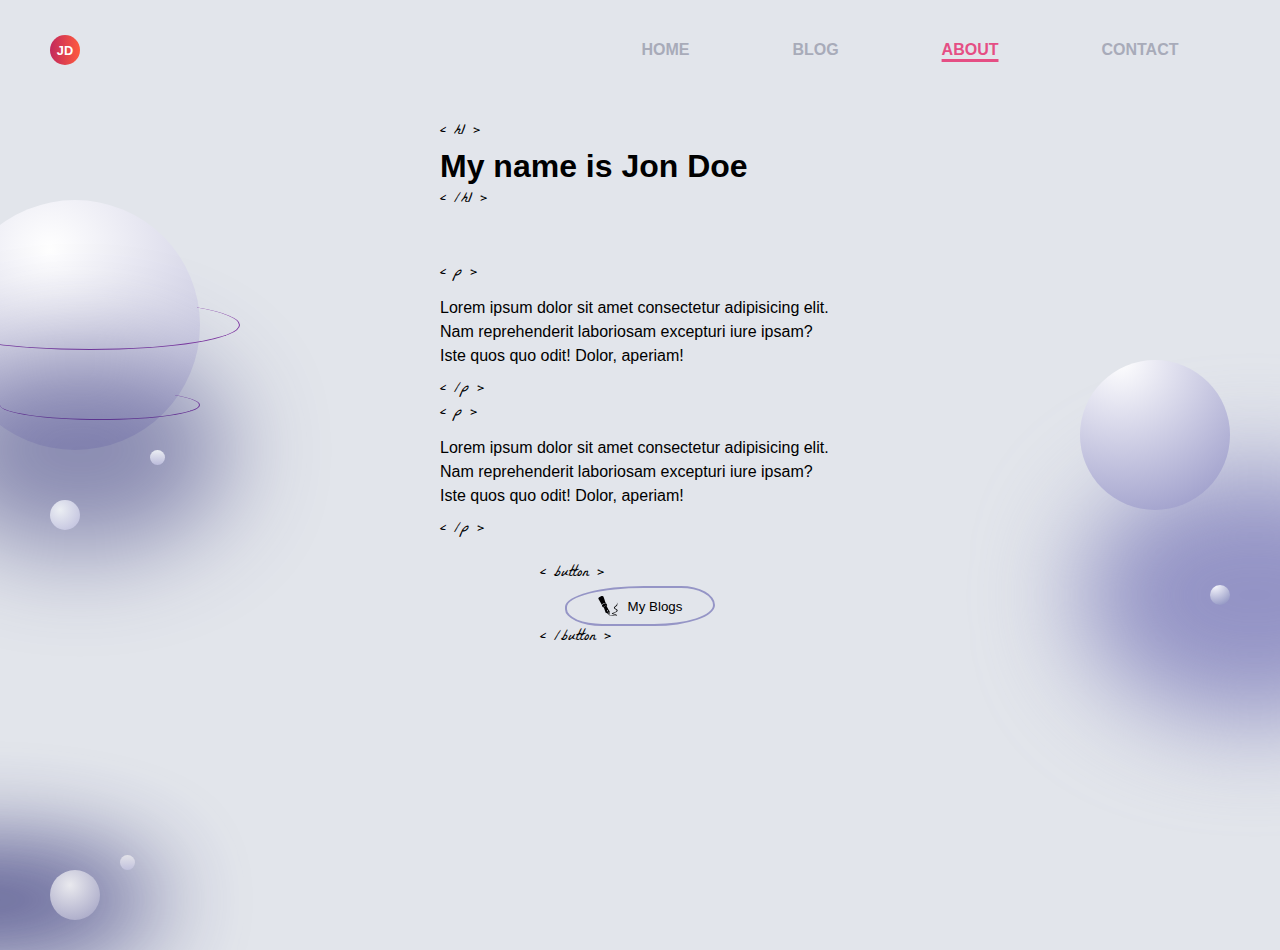
==== about.html @ 580b1d9d "Finished the other pages" ====
<!DOCTYPE html>
<html lang="en">
<head>
    <meta charset="UTF-8">
    <meta http-equiv="X-UA-Compatible" content="IE=edge">
    <meta name="viewport" content="width=device-width, initial-scale=1.0">
    <meta name="description" content="UI designed blog website created with html and css"/>
    <link rel="stylesheet" href="https://cdnjs.cloudflare.com/ajax/libs/font-awesome/5.15.2/css/all.min.css"/>
    <link rel="stylesheet" href="about.css">
    <title>Home</title>
</head>
<body>
    <header class="toggle">
        <div class="logo">
            <a href="./home.html"><h1 id="logo">JD</h1></a>
        </div>
        <div class="nav" id="nav">
          <ul>
            <a href="./home.html"><li>Home</li></a>
          <a href="./index.html"><li>blog</li></a>
          <a href="./about.html"><li class="active">About</li></a>
          <a href="./contact.html"><li>Contact</li></a>
          </ul>
        </div>
        <div class="burger">
          <i class="fas fa-bars fa-lg" id="show"></i>
          <i class="fas fa-times fa-lg" onclick="close()" id="close"></i>
        </div>
      </header>

    <div class="container">
        <div class="info">
            <span>< h1 ></span>
            <h1>My name is Jon Doe</h1><span style="padding-bottom: 50px;">< /h1 ></span>
            <span>< p ></span>
            <p>Lorem ipsum dolor sit amet consectetur adipisicing elit. Nam reprehenderit laboriosam excepturi iure ipsam? Iste quos quo odit! Dolor, aperiam!</p>
            <span>< /p ></span>
            <span>< p ></span>
            <p>Lorem ipsum dolor sit amet consectetur adipisicing elit. Nam reprehenderit laboriosam excepturi iure ipsam? Iste quos quo odit! Dolor, aperiam!</p>
            <span>< /p ></span>
            <span style="padding-left: 100px;padding-top: 20px;">< button ></span>
            <a href="./index.html"><button><img src="pen.svg" alt="pen"> My Blogs</button></a>
            <span style="padding-left: 100px;">< /button ></span>
        </div>
    </div>

<div class="ring"></div>
<div class="ring2"></div>

    <div class="circle1" id="c1"></div>
    <div class="circle11"></div>
    <div class="circle12"></div>
    <div class="circle2"></div>
    <div class="circle23"></div>
    <div class="circle3"></div>
    <div class="circle33"></div>
    <div class="shadow1"></div>
    <div class="shadow2"></div>

    <script>
const burger = document.querySelector(".burger");
const header = document.querySelector(".toggle");
burger.addEventListener("click", () => {
header.classList.toggle("show");})
    </script>
</body>
</html>
---- about.css ----
@import url('https://fonts.googleapis.com/css2?family=La+Belle+Aurore&display=swap');

* {
    padding: 0;
    margin: 0;
    box-sizing: border-box;
  }
  body,
  html {
    min-width: 350px;
    width: 100%;
    height: 100vh;
    font-family: "Poppins", sans-serif;
    background-color: #e2e5eb;
    overflow: hidden;
  }
  header {
    width: 100%;
    height: 100px;
    padding: 0px 50px;
    display: flex;
    align-items: center;
    justify-content: space-between;
  }
  header .nav {
    width: 50%;
    right: 50px;
    position: absolute;
  }
  header .nav > ul {
    width: 100%;
    display: flex;
    flex-direction: row;
    justify-content: space-around;
    text-transform: uppercase;
    list-style: none;
    font-weight: 600;
  }
  .logo {
    width: 35px;
    height: 35px;
    display: flex;
    align-items: center;
    justify-content: center;
    border-radius: 50%;
    background: linear-gradient(to right, rgb(194, 41, 92), rgb(255, 91, 62));
    cursor: pointer;
  }
  #logo {
    color: white;
    font-size: 1rem;
  }
  .nav > ul > li {
    color: #a8abb9;
    cursor: pointer;
  }
  #show {
    position: relative;
    display: none;
    cursor: pointer;
  }
  #close {
    position: relative;
    display: none;
    cursor: pointer;
  }
  .toggle.show #close {
    display: flex;
  }
  .toggle.show #show {
    display: none;
  }
  .toggle.show .nav {
    display: flex;
    flex-direction: column;
    height: 200px;
    top: 100px;
    right: 50px;
    align-items: flex-end;
    text-align: right;
    z-index: 6;
  }
  .toggle.show .nav > ul {
    height: 100%;
    flex-direction: column;
    justify-content: space-between;
  }
  .toggle.show .nav > ul > li {
    color: #5e636f;
  }
  header .nav > ul > li:hover {
    color: #e54e84;
  }
  a{
      color: #a8abb9;
      text-decoration: none;
  }
  a:hover{
      color: #e54e84;
  }
  .active {
    color: #e54e84 !important;
    text-decoration: underline;
    text-underline-position: under;
    text-decoration-thickness: 3px;
    text-decoration-style: solid;
    text-decoration-line: underline;
    text-decoration-color: #e54e84 !important;
  }
  .container{
      display: flex;
      align-items: center;
      justify-content: center;
      width: 400px;
      left: 50%;
      transform: translateX(-50%);
      padding-top: 20px;
      position: absolute;
      z-index: 5;
  }
  .info{
      width: 100%;
      line-height: 1.5rem;
      display: flex;
      flex-direction: column;
  }
  .info h1{
      padding: 10px 0px;
  }
  .info p{
      padding: 10px 0px;
  }
  span{
    font-family: 'La Belle Aurore', cursive;
  }
  button{
      display: flex;
      align-items: center;
      justify-content: center;
      height: 40px;
      width: 150px;
      background:transparent;
      outline: none;
      border-radius: 100% 43% 77% 47% / 100% 90% 100% 80%  ;
      border: 2px solid #9595c6;
      cursor: pointer;
      transition: 0.5s ease;
  }
  button img{
      width: 20px;
      margin-right: 10px;
  }
  button:hover{
      border-radius: 51% 78% 71% 57% / 100% 80% 77% 83% ;
      transition: 0.5s ease;
  }
  button:active{
      transform: translateY(2px);
      box-shadow: 0px 2px 5px #9595c6;
      transition: 0.1s ease;
  }
  .info > a{
      width: 150px;
      position: relative;
      left: 50%;
      transform: translateX(-50%);
  }
  .ring{
      position: absolute;
      z-index: 2;
      top: 300px;
      left: -60px;
      width: 300px;
      height: 50px;
      border-bottom: 1px solid;
      border-right: 1px solid;
      border-radius: 50%;
      border-color: rgb(129, 56, 163);
  }
  .ring2{
    position: absolute;
    z-index: 2;
    top: 390px;
    left: 0px;
    width: 200px;
    height: 30px;
    border-bottom: 1px solid;
    border-right: 1px solid;
    border-radius: 50%;
    border-color: rgb(129, 56, 163);
}
  .circle1 {
    position: absolute;
    top: 200px;
    left: -50px;
    width: 250px;
    height: 250px;
    border-radius: 50%;
    background: radial-gradient(circle at 100px 50px, #ffffff, #bfbfdb);
  }
  .circle1::after {
    content: "";
    position: absolute;
    bottom: -100px;
    left: -20px;
    background-color: #313177;
    width: 120%;
    height: 80%;
    border-radius: 50%;
    z-index: 2;
    filter: blur(50px);
    opacity: 0.5;
  }
  .circle11 {
    position: absolute;
    top: 500px;
    left: 50px;
    width: 30px;
    height: 30px;
    border-radius: 50%;
    background: radial-gradient(circle at 10px 10px, #ebeef3, #bbbbdb);
    z-index: 3;
  }
  
  .circle12 {
    position: absolute;
    top: 450px;
    left: 150px;
    width: 15px;
    height: 15px;
    border-radius: 50%;
    background: linear-gradient(to bottom, #ebeef3, #bbbbdb);
    z-index: 3;
  }
  .circle2 {
    position: absolute;
    bottom: -20px;
    left: 50px;
    width: 50px;
    height: 50px;
    border-radius: 50%;
    background: radial-gradient(circle at 20px 15px, #e9e9ee, #9e9ec1);
    z-index: 3;
  }
  .shadow1 {
    position: absolute;
    bottom: 1%;
    left: -190px;
    background-color: #313177;
    width: 350px;
    height: 100px;
    border-radius: 50%;
    z-index: 2;
    filter: blur(50px);
    opacity: 0.9;
  }
  .circle23 {
    position: absolute;
    bottom: 30px;
    left: 120px;
    width: 15px;
    height: 15px;
    border-radius: 50%;
    background: linear-gradient(to bottom, #e3e3e9, #c1c1dd);
    z-index: 3;
  }
  .circle3 {
    position: absolute;
    top: 40%;
    right: 50px;
    width: 150px;
    height: 150px;
    border-radius: 50%;
    background-image: radial-gradient(circle at 40px 0px, #ffffff, #9393c5);
    z-index: 3;
    transition: transform 0.7s ease-out;
  }
  
  .circle3:hover{
    transform: rotateZ(45deg);
  }
  .shadow2 {
    position: absolute;
    bottom: 180px;
    right: -150px;
    background-color: #9393c5;
    width: 350px;
    height: 250px;
    border-radius: 50%;
    z-index: 2;
    filter: blur(50px);
  }
  .circle33 {
    position: absolute;
    top: 65%;
    right: 50px;
    width: 20px;
    height: 20px;
    border-radius: 50%;
    background: radial-gradient(circle at 5px 0px, #fbfbff, #8388bb);
    z-index: 3;
  }
  
  @media (min-device-width: 1024px) {
    .toggle.show .nav {
      display: none;
    }
    .nav > ul > li {
      font-size: 0.8rem;
    }
    #logo {
      font-size: 0.8rem;
    }
    .logo {
      width: 30px;
      height: 30px;
    }
    .shadow1 {
      bottom: -50px;
    }
    .burger {
      display: none;
    }
  }
  
  @media (min-device-width: 768px) and (max-width: 1024px) {
    
    .toggle.show .nav {
      display: none;
    }
    .nav {
      display: flex;
    }
    .nav > ul > li {
      font-size: 0.8rem;
    }
    #logo {
      font-size: 0.8rem;
    }
    .logo {
      width: 30px;
      height: 30px;
    }
    header .nav {
      width: 70%;
    }
    .burger {
      display: none;
    }
  }
  
  @media (min-device-width: 350px) and (max-width: 767px) {
    
    .toggle.show .nav {
      display: flex;
      background-color: #c6c8de;
      padding: 20px;
      width: 30%;
      border-radius: 10px;
    }
    .nav {
      display: none;
    }
    li:hover {
      color: #e54e84 !important;
    }
    .burger {
      display: flex;
    }
    #show {
      display: flex;
    }
    .circle3 {
      top: 50%;
      width: 100px;
      height: 100px;
    }
    .circle33 {
      right: 20px;
      width: 15px;
      height: 15px;
    }
    .shadow2 {
      position: absolute;
      bottom: 180px;
      right: -200px;
      background-color: #9393c5;
      width: 350px;
      height: 250px;
      border-radius: 50%;
      z-index: 2;
      filter: blur(50px);
    }
    .info{
        width: 80%;
    }
    .info h1{
        line-height: 2rem;
    }
  }
  
  @media (min-device-width: 350px) and (max-width: 400px) {
      header{
          height: 50px;
      }
      p{
          font-size: 0.8rem;
      }
      .container{
          width: 300px;
      }
  }
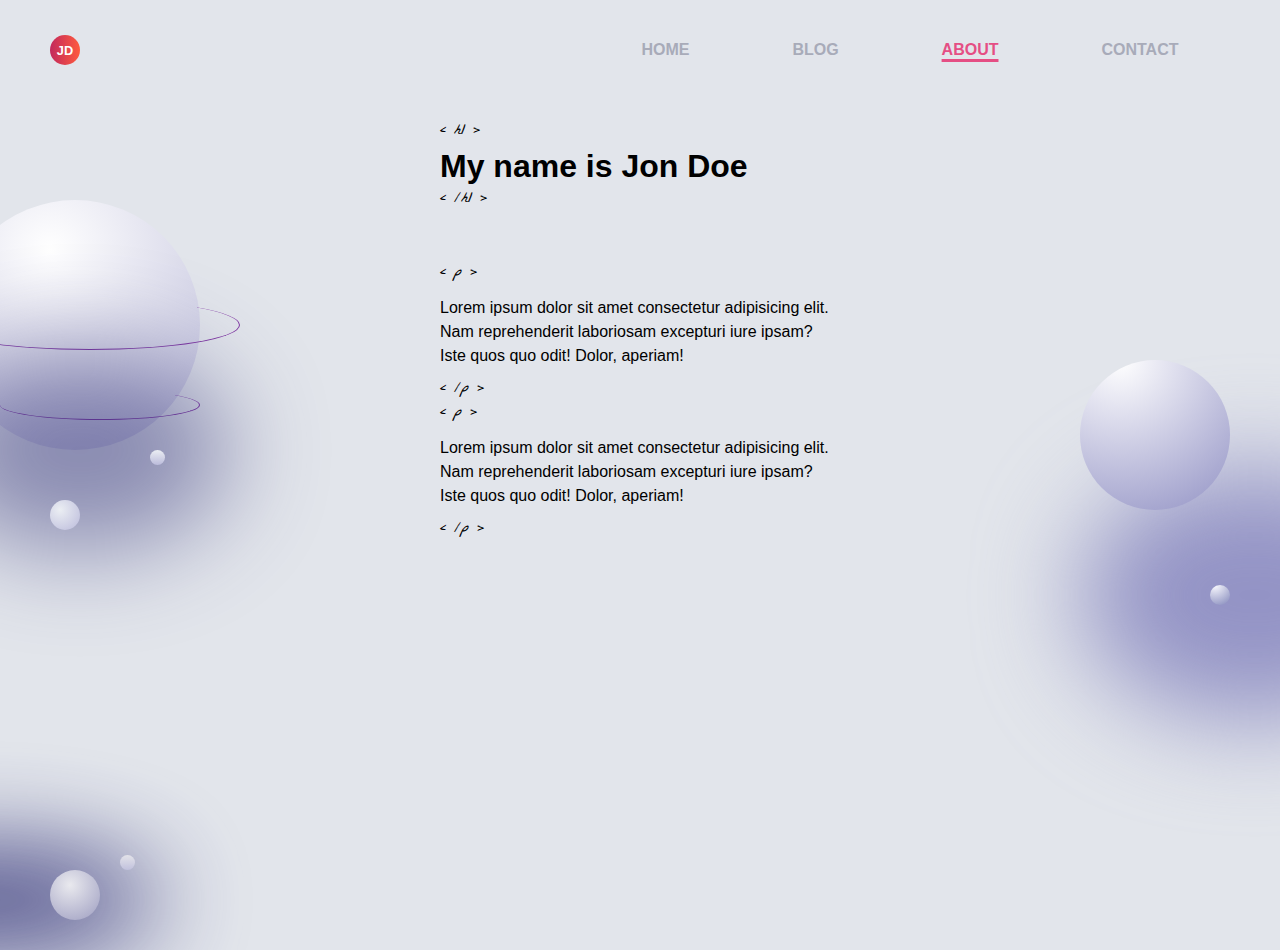
==== commit 51a29e7f: "Small design adjustments" ====
--- a/about.html
+++ b/about.html
@@ -38,9 +38,6 @@
             <span>< p ></span>
             <p>Lorem ipsum dolor sit amet consectetur adipisicing elit. Nam reprehenderit laboriosam excepturi iure ipsam? Iste quos quo odit! Dolor, aperiam!</p>
             <span>< /p ></span>
-            <span style="padding-left: 100px;padding-top: 20px;">< button ></span>
-            <a href="./index.html"><button><img src="pen.svg" alt="pen"> My Blogs</button></a>
-            <span style="padding-left: 100px;">< /button ></span>
         </div>
     </div>
 
--- a/about.css
+++ b/about.css
@@ -132,38 +132,6 @@
   }
   span{
     font-family: 'La Belle Aurore', cursive;
-  }
-  button{
-      display: flex;
-      align-items: center;
-      justify-content: center;
-      height: 40px;
-      width: 150px;
-      background:transparent;
-      outline: none;
-      border-radius: 100% 43% 77% 47% / 100% 90% 100% 80%  ;
-      border: 2px solid #9595c6;
-      cursor: pointer;
-      transition: 0.5s ease;
-  }
-  button img{
-      width: 20px;
-      margin-right: 10px;
-  }
-  button:hover{
-      border-radius: 51% 78% 71% 57% / 100% 80% 77% 83% ;
-      transition: 0.5s ease;
-  }
-  button:active{
-      transform: translateY(2px);
-      box-shadow: 0px 2px 5px #9595c6;
-      transition: 0.1s ease;
-  }
-  .info > a{
-      width: 150px;
-      position: relative;
-      left: 50%;
-      transform: translateX(-50%);
   }
   .ring{
       position: absolute;
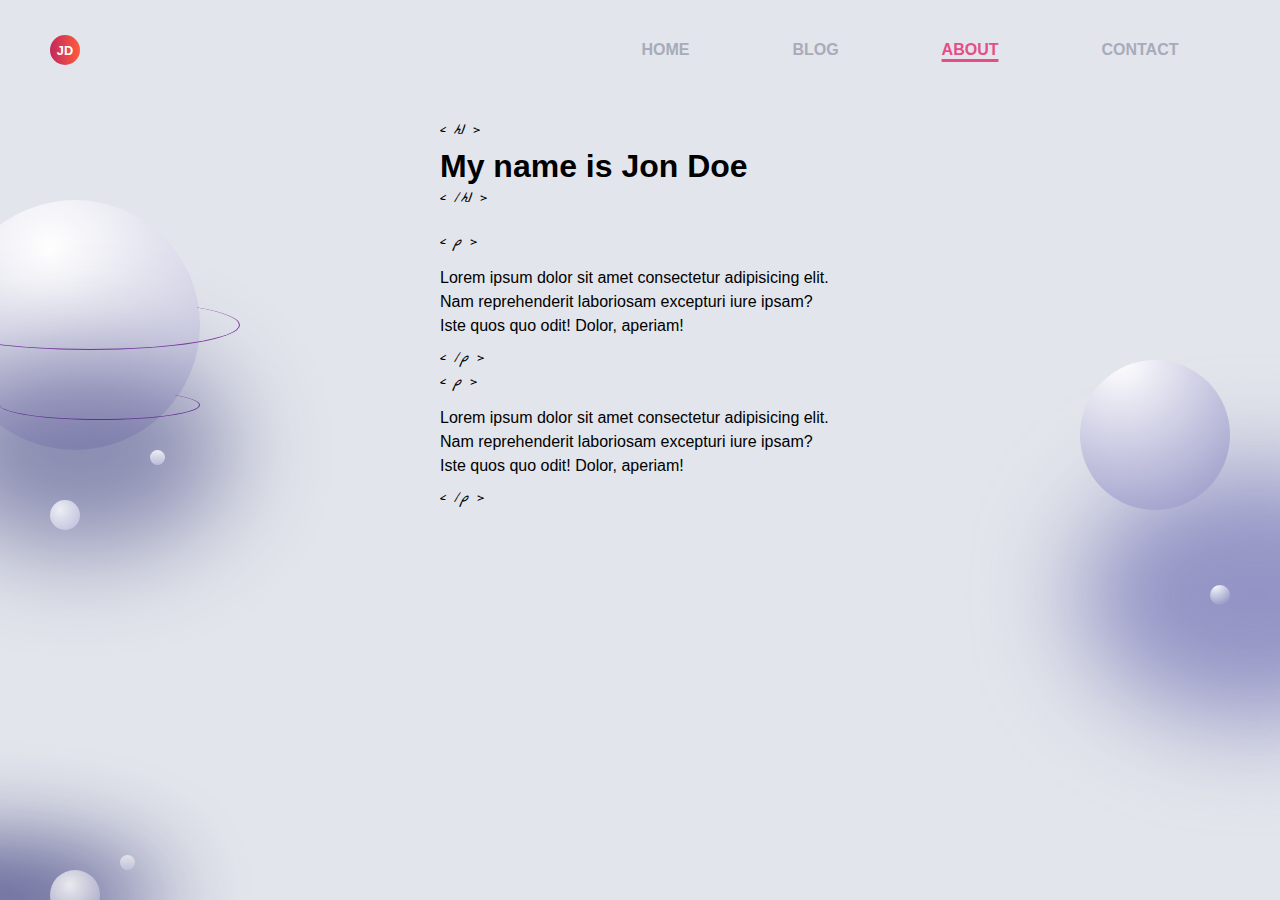
==== commit 762a4c4c: "Mobile view fixed" ====
--- a/about.html
+++ b/about.html
@@ -1,25 +1,32 @@
 <!DOCTYPE html>
 <html lang="en">
-<head>
-    <meta charset="UTF-8">
-    <meta http-equiv="X-UA-Compatible" content="IE=edge">
-    <meta name="viewport" content="width=device-width, initial-scale=1.0">
-    <meta name="description" content="UI designed blog website created with html and css"/>
-    <link rel="stylesheet" href="https://cdnjs.cloudflare.com/ajax/libs/font-awesome/5.15.2/css/all.min.css"/>
-    <link rel="stylesheet" href="about.css">
+  <head>
+    <meta charset="UTF-8" />
+    <meta http-equiv="X-UA-Compatible" content="IE=edge" />
+    <meta name="viewport" content="width=device-width, initial-scale=1.0" />
+    <meta
+      name="description"
+      content="UI designed blog website created with html and css"
+    />
+    <link
+      rel="stylesheet"
+      href="https://cdnjs.cloudflare.com/ajax/libs/font-awesome/5.15.2/css/all.min.css"
+    />
+    <link rel="stylesheet" href="about.css" />
     <title>Home</title>
-</head>
-<body>
-    <header class="toggle">
+  </head>
+  <body>
+    <div class="wrapper">
+      <header class="toggle">
         <div class="logo">
-            <a href="./home.html"><h1 id="logo">JD</h1></a>
+          <a href="./home.html"><h1 id="logo">JD</h1></a>
         </div>
         <div class="nav" id="nav">
           <ul>
             <a href="./home.html"><li>Home</li></a>
-          <a href="./index.html"><li>blog</li></a>
-          <a href="./about.html"><li class="active">About</li></a>
-          <a href="./contact.html"><li>Contact</li></a>
+            <a href="./index.html"><li>blog</li></a>
+            <a href="./about.html"><li class="active">About</li></a>
+            <a href="./contact.html"><li>Contact</li></a>
           </ul>
         </div>
         <div class="burger">
@@ -28,37 +35,47 @@
         </div>
       </header>
 
-    <div class="container">
+      <div class="container">
         <div class="info">
-            <span>< h1 ></span>
-            <h1>My name is Jon Doe</h1><span style="padding-bottom: 50px;">< /h1 ></span>
-            <span>< p ></span>
-            <p>Lorem ipsum dolor sit amet consectetur adipisicing elit. Nam reprehenderit laboriosam excepturi iure ipsam? Iste quos quo odit! Dolor, aperiam!</p>
-            <span>< /p ></span>
-            <span>< p ></span>
-            <p>Lorem ipsum dolor sit amet consectetur adipisicing elit. Nam reprehenderit laboriosam excepturi iure ipsam? Iste quos quo odit! Dolor, aperiam!</p>
-            <span>< /p ></span>
+          <span>< h1 ></span>
+          <h1>My name is Jon Doe</h1>
+          <span style="padding-bottom: 20px">< /h1 ></span>
+          <span>< p ></span>
+          <p>
+            Lorem ipsum dolor sit amet consectetur adipisicing elit. Nam
+            reprehenderit laboriosam excepturi iure ipsam? Iste quos quo odit!
+            Dolor, aperiam!
+          </p>
+          <span>< /p ></span>
+          <span>< p ></span>
+          <p>
+            Lorem ipsum dolor sit amet consectetur adipisicing elit. Nam
+            reprehenderit laboriosam excepturi iure ipsam? Iste quos quo odit!
+            Dolor, aperiam!
+          </p>
+          <span>< /p ></span>
         </div>
+      </div>
+
+      <div class="ring"></div>
+      <div class="ring2"></div>
+
+      <div class="circle1" id="c1"></div>
+      <div class="circle11"></div>
+      <div class="circle12"></div>
+      <div class="circle2"></div>
+      <div class="circle23"></div>
+      <div class="circle3"></div>
+      <div class="circle33"></div>
+      <div class="shadow1"></div>
+      <div class="shadow2"></div>
     </div>
-
-<div class="ring"></div>
-<div class="ring2"></div>
-
-    <div class="circle1" id="c1"></div>
-    <div class="circle11"></div>
-    <div class="circle12"></div>
-    <div class="circle2"></div>
-    <div class="circle23"></div>
-    <div class="circle3"></div>
-    <div class="circle33"></div>
-    <div class="shadow1"></div>
-    <div class="shadow2"></div>
-
     <script>
-const burger = document.querySelector(".burger");
-const header = document.querySelector(".toggle");
-burger.addEventListener("click", () => {
-header.classList.toggle("show");})
+      const burger = document.querySelector(".burger");
+      const header = document.querySelector(".toggle");
+      burger.addEventListener("click", () => {
+        header.classList.toggle("show");
+      });
     </script>
-</body>
-</html>+  </body>
+</html>
--- a/about.css
+++ b/about.css
@@ -7,12 +7,16 @@
   }
   body,
   html {
-    min-width: 350px;
     width: 100%;
     height: 100vh;
     font-family: "Poppins", sans-serif;
     background-color: #e2e5eb;
-    overflow: hidden;
+  }
+  .wrapper{
+  width: 100%;
+  height: 100vh;
+  overflow: hidden;
+  position: relative;
   }
   header {
     width: 100%;
@@ -317,13 +321,15 @@
     }
   }
   
-  @media (min-device-width: 350px) and (max-width: 767px) {
-    
+  @media (min-device-width: 320px) and (max-width: 767px) {
+    .wrapper{
+      padding-top: 20px;
+    }
     .toggle.show .nav {
       display: flex;
       background-color: #c6c8de;
       padding: 20px;
-      width: 30%;
+      width: 40%;
       border-radius: 10px;
     }
     .nav {
@@ -367,7 +373,7 @@
     }
   }
   
-  @media (min-device-width: 350px) and (max-width: 400px) {
+  @media (min-device-width: 320px) and (max-width: 400px) {
       header{
           height: 50px;
       }
